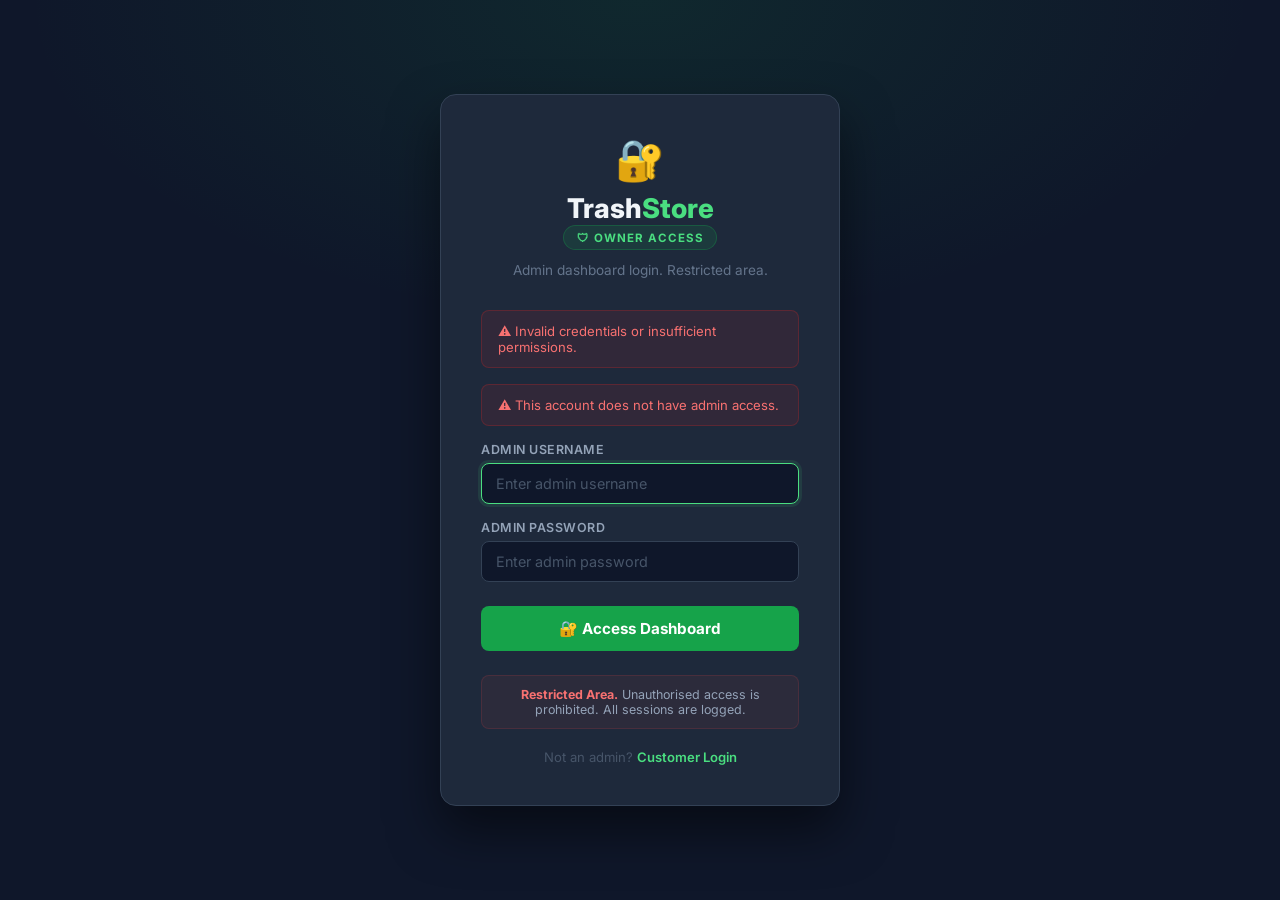
==== src/main/resources/templates/admin-login.html @ 441af7b7 "Admin dedicated login at /admin/login (dark themed); role-based redirect; animated trash scanner" ====
<!DOCTYPE html>
<html lang="en" xmlns:th="http://www.thymeleaf.org">

<head>
    <meta charset="UTF-8" />
    <meta name="viewport" content="width=device-width, initial-scale=1.0" />
    <title>Admin Login — Trash Store</title>
    <link rel="preconnect" href="https://fonts.googleapis.com" />
    <link href="https://fonts.googleapis.com/css2?family=Inter:wght@400;500;600;700;800&display=swap"
        rel="stylesheet" />
    <style>
        *,
        *::before,
        *::after {
            box-sizing: border-box;
            margin: 0;
            padding: 0;
        }

        body {
            font-family: 'Inter', sans-serif;
            min-height: 100vh;
            display: flex;
            align-items: center;
            justify-content: center;
            background: #0f172a;
            background-image: radial-gradient(ellipse 80% 60% at 50% 0%, rgba(22, 163, 74, 0.12) 0%, transparent 60%);
            padding: 2rem;
        }

        .card {
            background: #1e293b;
            border: 1px solid #334155;
            border-radius: 16px;
            padding: 2.5rem;
            width: 100%;
            max-width: 400px;
            box-shadow: 0 25px 50px rgba(0, 0, 0, 0.5);
        }

        .badge {
            display: inline-flex;
            align-items: center;
            gap: 0.4rem;
            background: rgba(22, 163, 74, 0.15);
            border: 1px solid rgba(22, 163, 74, 0.3);
            color: #4ade80;
            font-size: 0.72rem;
            font-weight: 700;
            letter-spacing: 1px;
            text-transform: uppercase;
            padding: 0.3rem 0.8rem;
            border-radius: 50px;
            margin-bottom: 1.5rem;
        }

        .logo {
            text-align: center;
            margin-bottom: 2rem;
        }

        .logo .icon {
            font-size: 2.5rem;
            display: block;
            margin-bottom: 0.5rem;
        }

        .logo h1 {
            font-size: 1.7rem;
            font-weight: 800;
            color: #f1f5f9;
        }

        .logo h1 span {
            color: #4ade80;
        }

        .logo p {
            color: #64748b;
            font-size: 0.85rem;
            margin-top: 0.35rem;
        }

        .alert {
            padding: 0.75rem 1rem;
            border-radius: 8px;
            margin-bottom: 1rem;
            font-size: 0.82rem;
        }

        .alert-error {
            background: rgba(220, 38, 38, 0.1);
            border: 1px solid rgba(220, 38, 38, 0.25);
            color: #f87171;
        }

        .form-group {
            margin-bottom: 1rem;
        }

        .form-label {
            display: block;
            font-size: 0.78rem;
            font-weight: 600;
            color: #94a3b8;
            margin-bottom: 0.35rem;
            text-transform: uppercase;
            letter-spacing: 0.5px;
        }

        .form-input {
            width: 100%;
            padding: 0.7rem 0.9rem;
            background: #0f172a;
            border: 1px solid #334155;
            border-radius: 8px;
            color: #f1f5f9;
            font-family: inherit;
            font-size: 0.9rem;
            outline: none;
            transition: border-color 0.15s ease;
        }

        .form-input:focus {
            border-color: #4ade80;
            box-shadow: 0 0 0 3px rgba(74, 222, 128, 0.1);
        }

        .form-input::placeholder {
            color: #475569;
        }

        .submit-btn {
            width: 100%;
            padding: 0.8rem;
            background: #16a34a;
            color: #fff;
            font-size: 0.95rem;
            font-weight: 700;
            border: none;
            border-radius: 8px;
            cursor: pointer;
            font-family: inherit;
            margin-top: 0.5rem;
            transition: all 0.2s ease;
        }

        .submit-btn:hover {
            background: #15803d;
            transform: translateY(-1px);
            box-shadow: 0 6px 16px rgba(22, 163, 74, 0.35);
        }

        .submit-btn:active {
            transform: scale(0.98);
        }

        .back-link {
            text-align: center;
            margin-top: 1.25rem;
            font-size: 0.82rem;
            color: #475569;
        }

        .back-link a {
            color: #4ade80;
            font-weight: 600;
            text-decoration: none;
        }

        .back-link a:hover {
            text-decoration: underline;
        }

        .security-note {
            margin-top: 1.5rem;
            padding: 0.7rem 1rem;
            background: rgba(239, 68, 68, 0.07);
            border: 1px solid rgba(239, 68, 68, 0.15);
            border-radius: 8px;
            font-size: 0.78rem;
            color: #94a3b8;
            text-align: center;
        }

        .security-note strong {
            color: #f87171;
        }
    </style>
</head>

<body>
    <div class="card">
        <div class="logo">
            <span class="icon">🔐</span>
            <h1>Trash<span>Store</span></h1>
            <div class="badge" style="margin:0 auto;">🛡 Owner Access</div>
            <p style="margin-top:0.75rem;">Admin dashboard login. Restricted area.</p>
        </div>

        <div class="alert alert-error" th:if="${param.error}">
            ⚠ Invalid credentials or insufficient permissions.
        </div>
        <div class="alert alert-error" th:if="${param.accessDenied}">
            ⚠ This account does not have admin access.
        </div>

        <form th:action="@{/login}" method="post">
            <!-- Tell Spring Security to redirect to /admin after success -->
            <input type="hidden" name="redirect" value="/admin" />
            <div class="form-group">
                <label class="form-label" for="username">Admin Username</label>
                <input id="username" class="form-input" type="text" name="username" placeholder="Enter admin username"
                    required autofocus />
            </div>
            <div class="form-group">
                <label class="form-label" for="password">Admin Password</label>
                <input id="password" class="form-input" type="password" name="password"
                    placeholder="Enter admin password" required />
            </div>
            <button type="submit" class="submit-btn">🔐 Access Dashboard</button>
        </form>

        <div class="security-note">
            <strong>Restricted Area.</strong> Unauthorised access is prohibited. All sessions are logged.
        </div>

        <div class="back-link">
            Not an admin? <a href="/login">Customer Login</a>
        </div>
    </div>
</body>

</html>
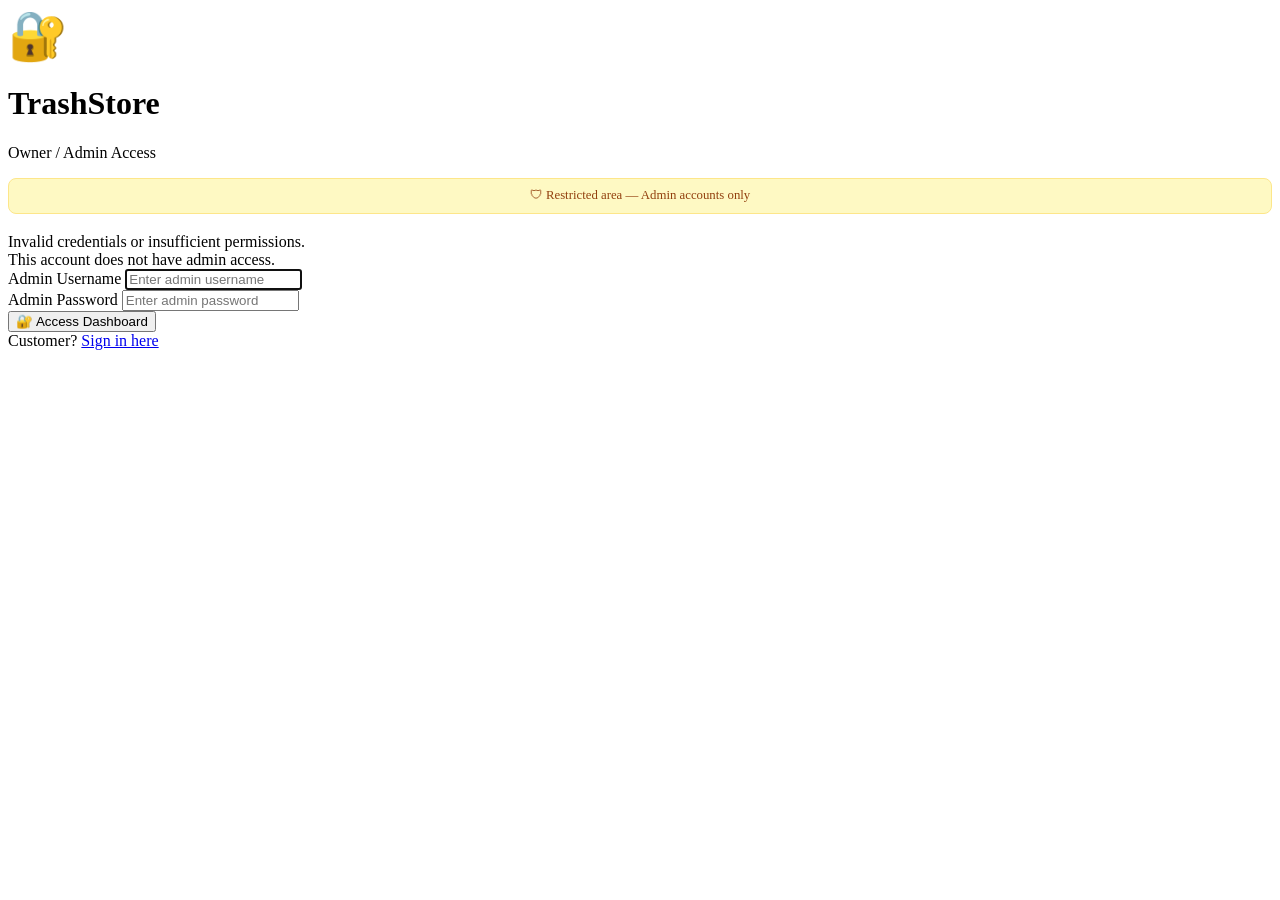
==== commit e701ffd1: "Unified light theme across all pages; enhanced admin dashboard with full orders and users visibility" ====
--- a/src/main/resources/templates/admin-login.html
+++ b/src/main/resources/templates/admin-login.html
@@ -5,228 +5,43 @@
     <meta charset="UTF-8" />
     <meta name="viewport" content="width=device-width, initial-scale=1.0" />
     <title>Admin Login — Trash Store</title>
-    <link rel="preconnect" href="https://fonts.googleapis.com" />
-    <link href="https://fonts.googleapis.com/css2?family=Inter:wght@400;500;600;700;800&display=swap"
-        rel="stylesheet" />
-    <style>
-        *,
-        *::before,
-        *::after {
-            box-sizing: border-box;
-            margin: 0;
-            padding: 0;
-        }
-
-        body {
-            font-family: 'Inter', sans-serif;
-            min-height: 100vh;
-            display: flex;
-            align-items: center;
-            justify-content: center;
-            background: #0f172a;
-            background-image: radial-gradient(ellipse 80% 60% at 50% 0%, rgba(22, 163, 74, 0.12) 0%, transparent 60%);
-            padding: 2rem;
-        }
-
-        .card {
-            background: #1e293b;
-            border: 1px solid #334155;
-            border-radius: 16px;
-            padding: 2.5rem;
-            width: 100%;
-            max-width: 400px;
-            box-shadow: 0 25px 50px rgba(0, 0, 0, 0.5);
-        }
-
-        .badge {
-            display: inline-flex;
-            align-items: center;
-            gap: 0.4rem;
-            background: rgba(22, 163, 74, 0.15);
-            border: 1px solid rgba(22, 163, 74, 0.3);
-            color: #4ade80;
-            font-size: 0.72rem;
-            font-weight: 700;
-            letter-spacing: 1px;
-            text-transform: uppercase;
-            padding: 0.3rem 0.8rem;
-            border-radius: 50px;
-            margin-bottom: 1.5rem;
-        }
-
-        .logo {
-            text-align: center;
-            margin-bottom: 2rem;
-        }
-
-        .logo .icon {
-            font-size: 2.5rem;
-            display: block;
-            margin-bottom: 0.5rem;
-        }
-
-        .logo h1 {
-            font-size: 1.7rem;
-            font-weight: 800;
-            color: #f1f5f9;
-        }
-
-        .logo h1 span {
-            color: #4ade80;
-        }
-
-        .logo p {
-            color: #64748b;
-            font-size: 0.85rem;
-            margin-top: 0.35rem;
-        }
-
-        .alert {
-            padding: 0.75rem 1rem;
-            border-radius: 8px;
-            margin-bottom: 1rem;
-            font-size: 0.82rem;
-        }
-
-        .alert-error {
-            background: rgba(220, 38, 38, 0.1);
-            border: 1px solid rgba(220, 38, 38, 0.25);
-            color: #f87171;
-        }
-
-        .form-group {
-            margin-bottom: 1rem;
-        }
-
-        .form-label {
-            display: block;
-            font-size: 0.78rem;
-            font-weight: 600;
-            color: #94a3b8;
-            margin-bottom: 0.35rem;
-            text-transform: uppercase;
-            letter-spacing: 0.5px;
-        }
-
-        .form-input {
-            width: 100%;
-            padding: 0.7rem 0.9rem;
-            background: #0f172a;
-            border: 1px solid #334155;
-            border-radius: 8px;
-            color: #f1f5f9;
-            font-family: inherit;
-            font-size: 0.9rem;
-            outline: none;
-            transition: border-color 0.15s ease;
-        }
-
-        .form-input:focus {
-            border-color: #4ade80;
-            box-shadow: 0 0 0 3px rgba(74, 222, 128, 0.1);
-        }
-
-        .form-input::placeholder {
-            color: #475569;
-        }
-
-        .submit-btn {
-            width: 100%;
-            padding: 0.8rem;
-            background: #16a34a;
-            color: #fff;
-            font-size: 0.95rem;
-            font-weight: 700;
-            border: none;
-            border-radius: 8px;
-            cursor: pointer;
-            font-family: inherit;
-            margin-top: 0.5rem;
-            transition: all 0.2s ease;
-        }
-
-        .submit-btn:hover {
-            background: #15803d;
-            transform: translateY(-1px);
-            box-shadow: 0 6px 16px rgba(22, 163, 74, 0.35);
-        }
-
-        .submit-btn:active {
-            transform: scale(0.98);
-        }
-
-        .back-link {
-            text-align: center;
-            margin-top: 1.25rem;
-            font-size: 0.82rem;
-            color: #475569;
-        }
-
-        .back-link a {
-            color: #4ade80;
-            font-weight: 600;
-            text-decoration: none;
-        }
-
-        .back-link a:hover {
-            text-decoration: underline;
-        }
-
-        .security-note {
-            margin-top: 1.5rem;
-            padding: 0.7rem 1rem;
-            background: rgba(239, 68, 68, 0.07);
-            border: 1px solid rgba(239, 68, 68, 0.15);
-            border-radius: 8px;
-            font-size: 0.78rem;
-            color: #94a3b8;
-            text-align: center;
-        }
-
-        .security-note strong {
-            color: #f87171;
-        }
-    </style>
+    <link rel="stylesheet" th:href="@{/css/style.css}" />
 </head>
 
 <body>
-    <div class="card">
-        <div class="logo">
-            <span class="icon">🔐</span>
-            <h1>Trash<span>Store</span></h1>
-            <div class="badge" style="margin:0 auto;">🛡 Owner Access</div>
-            <p style="margin-top:0.75rem;">Admin dashboard login. Restricted area.</p>
-        </div>
+    <div class="auth-container">
+        <div class="auth-card">
+            <div class="auth-logo">
+                <span class="logo-icon" style="font-size:3rem;display:block;margin-bottom:0.5rem;">🔐</span>
+                <h1>Trash<span>Store</span></h1>
+                <p>Owner / Admin Access</p>
+            </div>
 
-        <div class="alert alert-error" th:if="${param.error}">
-            ⚠ Invalid credentials or insufficient permissions.
-        </div>
-        <div class="alert alert-error" th:if="${param.accessDenied}">
-            ⚠ This account does not have admin access.
-        </div>
+            <div
+                style="background:#fef9c3;border:1px solid #fde68a;border-radius:8px;padding:0.6rem 0.9rem;margin-bottom:1.2rem;font-size:0.8rem;color:#92400e;text-align:center;">
+                🛡 Restricted area — Admin accounts only
+            </div>
 
-        <form th:action="@{/login}" method="post">
-            <!-- Tell Spring Security to redirect to /admin after success -->
-            <input type="hidden" name="redirect" value="/admin" />
-            <div class="form-group">
-                <label class="form-label" for="username">Admin Username</label>
-                <input id="username" class="form-input" type="text" name="username" placeholder="Enter admin username"
-                    required autofocus />
+            <div class="alert alert-error" th:if="${param.error}">Invalid credentials or insufficient permissions.</div>
+            <div class="alert alert-error" th:if="${param.accessDenied}">This account does not have admin access.</div>
+
+            <form th:action="@{/login}" method="post">
+                <div class="form-group">
+                    <label class="form-label" for="username">Admin Username</label>
+                    <input id="username" class="form-input" type="text" name="username"
+                        placeholder="Enter admin username" required autofocus />
+                </div>
+                <div class="form-group">
+                    <label class="form-label" for="password">Admin Password</label>
+                    <input id="password" class="form-input" type="password" name="password"
+                        placeholder="Enter admin password" required />
+                </div>
+                <button type="submit" class="auth-submit">🔐 Access Dashboard</button>
+            </form>
+
+            <div class="auth-footer">
+                Customer? <a href="/login">Sign in here</a>
             </div>
-            <div class="form-group">
-                <label class="form-label" for="password">Admin Password</label>
-                <input id="password" class="form-input" type="password" name="password"
-                    placeholder="Enter admin password" required />
-            </div>
-            <button type="submit" class="submit-btn">🔐 Access Dashboard</button>
-        </form>
-
-        <div class="security-note">
-            <strong>Restricted Area.</strong> Unauthorised access is prohibited. All sessions are logged.
-        </div>
-
-        <div class="back-link">
-            Not an admin? <a href="/login">Customer Login</a>
         </div>
     </div>
 </body>
